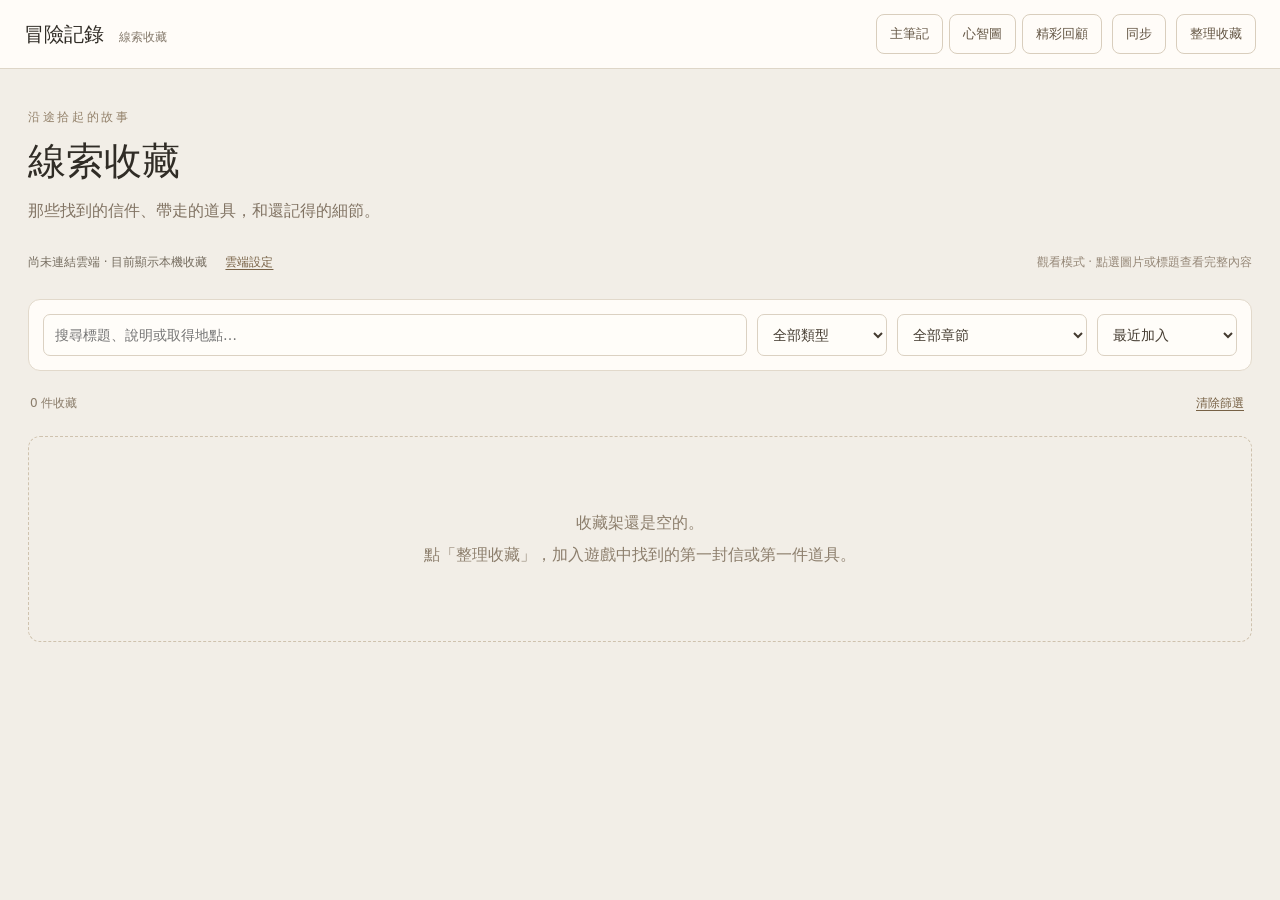
==== clues.html @ 51866c00 "Add files via upload" ====
<!DOCTYPE html>
<html lang="zh-TW">
<head>
<meta charset="UTF-8">
<meta name="viewport" content="width=device-width, initial-scale=1">
<title>冒險記錄｜線索收藏</title>
<link rel="stylesheet" href="./clues.css">
<script src="./adventure-shared.js"></script>
</head>
<body>
<header>
  <a class="brand" href="./index.html">冒險記錄 <span>線索收藏</span></a>
  <nav aria-label="主要導覽"><a class="btn" href="./index.html">主筆記</a><a class="btn" href="./mindmap.html">心智圖</a><a class="btn" href="./slides.html">精彩回顧</a></nav>
  <button class="btn" id="sync-button">同步</button><button class="btn" id="mode-button" aria-pressed="false">整理收藏</button>
</header>
<main>
  <section class="intro"><div><p class="eyebrow">沿途拾起的故事</p><h1>線索收藏</h1><p class="subtitle">那些找到的信件、帶走的道具，和還記得的細節。</p></div><button class="btn primary editor-only" id="add-button" hidden>＋ 加入線索</button></section>
  <div class="status-row"><span id="sync-status" role="status">正在讀取收藏…</span><button class="text-button" id="connection-button">雲端設定</button><span class="mode-note" id="mode-note">觀看模式 · 點選圖片或標題查看完整內容</span></div>
  <section class="filters" aria-label="篩選線索">
    <input type="search" id="search" aria-label="搜尋線索" placeholder="搜尋標題、說明或取得地點…">
    <select id="kind-filter" aria-label="素材類型"><option value="">全部類型</option><option>信件</option><option>道具</option><option>圖片</option><option>地圖</option><option>其他</option></select>
    <select id="chapter-filter" aria-label="取得章節"><option value="">全部章節</option></select>
    <select id="sort" aria-label="排序方式"><option value="newest">最近加入</option><option value="oldest">最早加入</option><option value="title">標題排序</option></select>
  </section>
  <div class="collection-meta"><span id="count"></span><button class="text-button" id="reset-button">清除篩選</button></div>
  <div class="gallery" id="gallery"></div>
  <div class="empty" id="empty" hidden></div>
</main>
<dialog id="editor" aria-labelledby="editor-title">
  <form id="clue-form">
    <div class="dialog-head"><h2 id="editor-title">加入線索</h2><button type="button" class="close" data-close="editor" aria-label="關閉">×</button></div>
    <p class="form-hint">這裡的內容都會提供給玩家回顧。</p>
    <label>標題 <input id="title-input" required maxlength="180" placeholder="例如：旅店房間裡的密函"></label>
    <div class="form-grid"><label>類型<select id="kind-input"><option>信件</option><option>道具</option><option>圖片</option><option>地圖</option><option>其他</option></select></label><label>取得章節<select id="chapter-input"><option value="">未指定章節</option></select></label></div>
    <label>Google Drive 圖片分享連結<input id="image-input" type="url" placeholder="https://drive.google.com/file/d/…/view"></label>
    <p class="form-hint">請將圖片設為「知道連結的任何人可查看」。可先只記文字，稍後補圖。</p>
    <div class="preview" id="preview" hidden><img id="preview-image" alt="線索圖片預覽"><p id="preview-error" hidden>暫時無法預覽，請確認這是圖片，且分享權限已開啟。</p></div>
    <label>取得地點／場合<input id="location-input" maxlength="200" placeholder="例如：舊宅二樓書房，搜查書桌時發現"></label>
    <label>說明／信件文字<textarea id="note-input" rows="6" placeholder="記下圖片內容、取得經過，或貼上信件逐字稿，方便手機閱讀與搜尋。"></textarea></label>
    <p class="form-error" id="form-error" role="alert"></p>
    <div class="dialog-actions"><button type="button" class="btn" data-close="editor">取消</button><button type="submit" class="btn primary" id="save-button">儲存線索</button></div>
  </form>
</dialog>
<dialog id="viewer" class="viewer" aria-labelledby="view-title">
  <div class="dialog-head"><span id="view-kind" class="badge"></span><button class="close" data-close="viewer" aria-label="關閉">×</button></div>
  <div class="viewer-layout"><div class="viewer-media" id="viewer-media"><button class="image-open" id="zoom-image" aria-label="放大圖片"><img id="view-image" alt=""></button><p id="view-image-error" hidden>圖片暫時無法載入，可以使用下方連結在 Google Drive 查看。</p><a id="view-drive" class="btn" target="_blank" rel="noopener noreferrer">在 Google Drive 開啟 ↗</a></div>
  <div class="viewer-text"><h2 id="view-title"></h2><p class="view-meta" id="view-location"></p><a id="view-chapter" class="chapter-reference"></a><p id="view-note"></p></div></div>
  <div class="viewer-footer"><button class="btn" id="previous">← 上一則</button><span id="view-position"></span><button class="btn" id="next">下一則 →</button></div>
</dialog>
<dialog id="lightbox" class="lightbox" aria-label="完整圖片"><button class="close" data-close="lightbox" aria-label="關閉完整圖片">×</button><p>可捲動查看完整圖片；手機可用瀏覽器手勢放大。</p><img id="full-image" alt=""></dialog>
<dialog id="connection" aria-labelledby="connection-title"><form id="connection-form"><div class="dialog-head"><h2 id="connection-title">連結雲端</h2><button type="button" class="close" data-close="connection" aria-label="關閉">×</button></div><p class="form-hint">貼上與主筆記相同的 Google Apps Script Web App 網址。</p><label>Web App 網址<input id="url-input" type="url" required placeholder="https://script.google.com/macros/s/…/exec"></label><p id="connection-error" class="form-error" role="alert"></p><div class="dialog-actions"><button class="btn primary" type="submit">儲存並連線</button></div></form></dialog>
<div class="toast" id="toast" role="status" hidden></div>
<script src="./clues.js"></script>
</body>
</html>
---- clues.css ----
*{box-sizing:border-box} [hidden]{display:none!important}
:root{font-family:system-ui,-apple-system,'Noto Sans TC',sans-serif;color:#302c26;background:#f2eee7;font-synthesis:none}
body{margin:0}button,input,select,textarea{font:inherit}button,a,input,select,textarea{-webkit-tap-highlight-color:transparent}button,a{touch-action:manipulation}button{cursor:pointer}a{color:inherit}button:focus-visible,a:focus-visible{outline:3px solid #aa7d38;outline-offset:3px}
header{display:flex;align-items:center;gap:10px;padding:14px 24px;background:#fffcf8;border-bottom:1px solid #ded6c8;flex-wrap:wrap}
.brand{text-decoration:none;font-family:Georgia,'Noto Serif TC',serif;font-weight:700;font-size:20px;margin-right:auto}.brand span{font:12px system-ui;color:#867b6d;margin-left:10px}header nav{display:flex;gap:6px}
.btn{display:inline-flex;align-items:center;justify-content:center;gap:5px;padding:9px 13px;min-height:40px;border:1px solid #d9cebd;border-radius:8px;background:#fffcf8;color:#635543;text-decoration:none;font-size:13px}.btn:hover{background:#f0e7d9}.btn:disabled{opacity:.45;cursor:default}.btn.primary{background:#64543c;color:white;border-color:#64543c}.btn.danger{color:#a44336}
main{max-width:1280px;padding:40px 28px 80px;margin:auto}.intro{display:flex;justify-content:space-between;align-items:center;gap:15px}.eyebrow{font-size:12px;letter-spacing:.22em;color:#93816a;margin:0 0 10px}h1{font-family:Georgia,'Noto Serif TC',serif;font-size:38px;font-weight:600;margin:0 0 10px}.subtitle{color:#817363;line-height:1.8;margin:0}.status-row{display:flex;gap:12px;align-items:center;flex-wrap:wrap;margin:22px 0;color:#766d60;font-size:12px}.status-row .error{color:#a33f31}.mode-note{margin-left:auto;color:#958777}.text-button{border:0;background:none;color:#776145;text-decoration:underline;text-underline-offset:3px;padding:6px;font-size:12px}
.filters{display:grid;grid-template-columns:minmax(180px,1fr) 130px 190px 140px;gap:10px;background:#fffcf8;border:1px solid #e2d9cb;padding:14px;border-radius:12px}input,select,textarea{width:100%;min-width:0;background:#fffdf9;border:1px solid #dbd1c2;border-radius:7px;padding:11px;color:#443b30;font-size:14px}textarea{resize:vertical;line-height:1.8}input:focus,select:focus,textarea:focus{outline:2px solid #b79b6b;outline-offset:1px}.collection-meta{display:flex;align-items:center;justify-content:space-between;color:#8b7d6b;font-size:12px;margin:18px 2px}
.gallery{display:grid;grid-template-columns:repeat(3,minmax(0,1fr));gap:22px}.clue-card{overflow:hidden;background:#fffcf8;border:1px solid #ded5c6;border-radius:12px;box-shadow:0 4px 12px #5c422309}.card-cover{position:relative;display:flex;align-items:center;justify-content:center;width:100%;height:250px;background:#e9e1d3;border:0;padding:16px;cursor:zoom-in}.card-cover img{max-width:100%;max-height:100%;object-fit:contain;filter:drop-shadow(0 3px 5px #32200e15)}.cover-placeholder{text-align:center;line-height:1.8;color:#998974;font-size:13px;white-space:pre-line}.card-body{padding:19px}.badge{font-size:11px;letter-spacing:.07em;color:#80633b;background:#f0e7d7;border:1px solid #e4d5bb;border-radius:5px;padding:4px 8px;display:inline-block}.card-title{display:block;text-align:left;border:0;background:none;padding:0;margin:12px 0 8px;font-size:18px;font-weight:650;color:#3f3427;line-height:1.55;overflow-wrap:anywhere}.card-meta{font-size:12px;color:#91816c;line-height:1.8;margin:0 0 8px;overflow-wrap:anywhere}.card-note{font-size:13px;line-height:1.85;color:#796c5c;white-space:pre-wrap;display:-webkit-box;-webkit-line-clamp:3;-webkit-box-orient:vertical;overflow:hidden;overflow-wrap:anywhere;margin:0}.card-actions{display:flex;gap:8px;border-top:1px solid #ece4d8;margin-top:15px;padding-top:12px}.empty{text-align:center;padding:70px 20px;border:1px dashed #cfc2ae;border-radius:12px;color:#8c7e6c;line-height:2;white-space:pre-line}
dialog{border:1px solid #dbd1c2;border-radius:15px;width:min(620px,calc(100% - 24px));max-height:calc(100dvh - 28px);overflow:auto;padding:25px;background:#fffcf8;color:#40372b;box-shadow:0 20px 90px #0003}dialog::backdrop{background:#272016aa}.dialog-head{display:flex;align-items:center;justify-content:space-between;gap:16px}.dialog-head h2{font-size:22px;margin:0}.close{border:0;background:transparent;font-size:26px;color:#887761;width:40px;height:40px;flex-shrink:0}.form-hint{font-size:12px;line-height:1.8;color:#92816a}label{display:block;font-size:13px;line-height:1.6;margin:16px 0}label input,label select,label textarea{display:block;margin-top:6px}.form-grid{display:grid;grid-template-columns:1fr 1fr;gap:12px}.form-error{font-size:13px;color:#ac3b2d;line-height:1.7}.dialog-actions{display:flex;justify-content:flex-end;gap:9px;margin-top:20px}.preview{background:#eee7dc;border-radius:8px;padding:12px;text-align:center}.preview img{max-height:180px;max-width:100%;object-fit:contain}.preview p{font-size:12px;line-height:1.8;color:#967047}
.viewer{width:min(1100px,calc(100% - 24px))}.viewer-layout{display:grid;grid-template-columns:1.25fr 1fr;gap:28px;margin-top:18px}.viewer-layout:has(.viewer-media[hidden]){grid-template-columns:1fr}.viewer-media{background:#eee7dc;border-radius:9px;padding:16px;text-align:center}.image-open{padding:0;border:0;background:none;display:block;width:100%;cursor:zoom-in}.image-open img{width:100%;max-height:65vh;object-fit:contain}.viewer-media>.btn{margin-top:14px}.viewer-media p{font-size:13px;line-height:1.8}.viewer-text h2{font-size:25px;line-height:1.5;overflow-wrap:anywhere;margin:4px 0 14px}.view-meta,.chapter-reference{font-size:13px;color:#8d7758;line-height:1.8}.chapter-reference{display:inline-block;text-underline-offset:4px}#view-note{white-space:pre-wrap;overflow-wrap:anywhere;font-size:16px;line-height:1.95}.viewer-footer{display:flex;justify-content:space-between;align-items:center;border-top:1px solid #e3d9c9;margin-top:24px;padding-top:16px;font-size:12px;color:#90816c}.lightbox{width:calc(100% - 20px);max-width:1500px;padding:15px;background:#eee7dc}.lightbox .close{position:sticky;top:0;float:right;border-radius:50%;background:white}.lightbox p{font-size:12px;color:#71614a}.lightbox img{display:block;width:100%;height:auto}.toast{position:fixed;bottom:25px;left:50%;transform:translateX(-50%);background:#4f4434;color:#fff;padding:12px 22px;border-radius:9px;font-size:13px;z-index:20;max-width:90vw;text-align:center}
@media(max-width:1000px){.gallery{grid-template-columns:repeat(2,minmax(0,1fr))}.filters{grid-template-columns:1fr 1fr}.filters input{grid-column:1/-1}}
@media(max-width:640px){header{padding:12px;gap:7px}.brand{width:100%;font-size:19px}header nav{margin-right:auto}.btn{padding:8px 10px;font-size:12px}main{padding:26px 14px 65px}h1{font-size:30px}.subtitle{font-size:14px}.intro{align-items:flex-start}.intro>.btn{white-space:nowrap}.mode-note{width:100%;margin-left:0}.filters{padding:10px;gap:8px}.filters select:last-child{grid-column:1/-1}.gallery{grid-template-columns:1fr;gap:18px}.card-cover{height:280px}.card-title{font-size:19px}.card-note{font-size:14px}.viewer-layout{grid-template-columns:1fr;gap:20px}.viewer-text h2{font-size:23px}dialog{padding:18px}.form-grid{gap:8px}.viewer-media{padding:12px}.image-open img{max-height:55vh}}
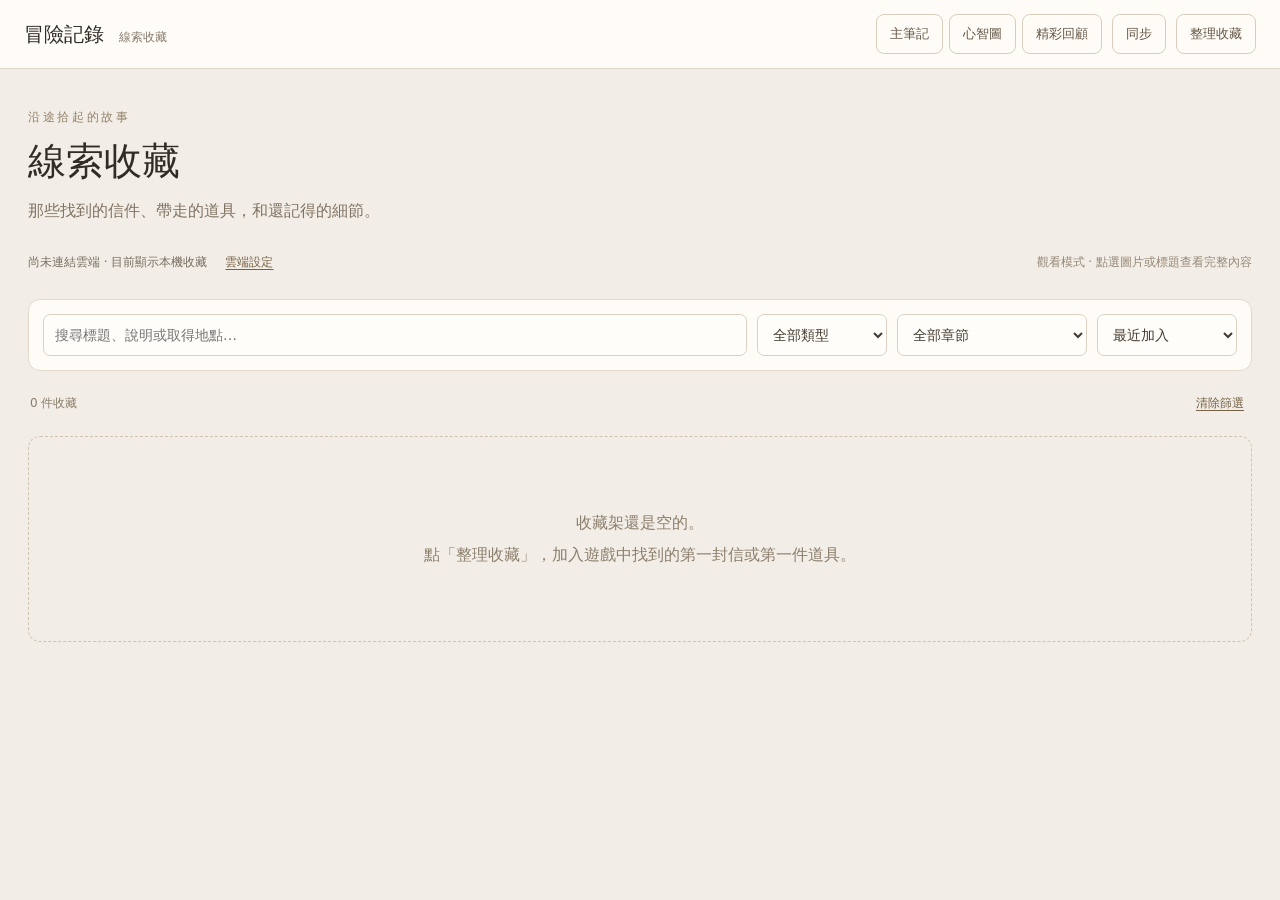
==== commit e10837de: "Add files via upload" ====
--- a/clues.html
+++ b/clues.html
@@ -1,55 +1,55 @@
-<!DOCTYPE html>
-<html lang="zh-TW">
-<head>
-<meta charset="UTF-8">
-<meta name="viewport" content="width=device-width, initial-scale=1">
-<title>冒險記錄｜線索收藏</title>
-<link rel="stylesheet" href="./clues.css">
-<script src="./adventure-shared.js"></script>
-</head>
-<body>
-<header>
-  <a class="brand" href="./index.html">冒險記錄 <span>線索收藏</span></a>
-  <nav aria-label="主要導覽"><a class="btn" href="./index.html">主筆記</a><a class="btn" href="./mindmap.html">心智圖</a><a class="btn" href="./slides.html">精彩回顧</a></nav>
-  <button class="btn" id="sync-button">同步</button><button class="btn" id="mode-button" aria-pressed="false">整理收藏</button>
-</header>
-<main>
-  <section class="intro"><div><p class="eyebrow">沿途拾起的故事</p><h1>線索收藏</h1><p class="subtitle">那些找到的信件、帶走的道具，和還記得的細節。</p></div><button class="btn primary editor-only" id="add-button" hidden>＋ 加入線索</button></section>
-  <div class="status-row"><span id="sync-status" role="status">正在讀取收藏…</span><button class="text-button" id="connection-button">雲端設定</button><span class="mode-note" id="mode-note">觀看模式 · 點選圖片或標題查看完整內容</span></div>
-  <section class="filters" aria-label="篩選線索">
-    <input type="search" id="search" aria-label="搜尋線索" placeholder="搜尋標題、說明或取得地點…">
-    <select id="kind-filter" aria-label="素材類型"><option value="">全部類型</option><option>信件</option><option>道具</option><option>圖片</option><option>地圖</option><option>其他</option></select>
-    <select id="chapter-filter" aria-label="取得章節"><option value="">全部章節</option></select>
-    <select id="sort" aria-label="排序方式"><option value="newest">最近加入</option><option value="oldest">最早加入</option><option value="title">標題排序</option></select>
-  </section>
-  <div class="collection-meta"><span id="count"></span><button class="text-button" id="reset-button">清除篩選</button></div>
-  <div class="gallery" id="gallery"></div>
-  <div class="empty" id="empty" hidden></div>
-</main>
-<dialog id="editor" aria-labelledby="editor-title">
-  <form id="clue-form">
-    <div class="dialog-head"><h2 id="editor-title">加入線索</h2><button type="button" class="close" data-close="editor" aria-label="關閉">×</button></div>
-    <p class="form-hint">這裡的內容都會提供給玩家回顧。</p>
-    <label>標題 <input id="title-input" required maxlength="180" placeholder="例如：旅店房間裡的密函"></label>
-    <div class="form-grid"><label>類型<select id="kind-input"><option>信件</option><option>道具</option><option>圖片</option><option>地圖</option><option>其他</option></select></label><label>取得章節<select id="chapter-input"><option value="">未指定章節</option></select></label></div>
-    <label>Google Drive 圖片分享連結<input id="image-input" type="url" placeholder="https://drive.google.com/file/d/…/view"></label>
-    <p class="form-hint">請將圖片設為「知道連結的任何人可查看」。可先只記文字，稍後補圖。</p>
-    <div class="preview" id="preview" hidden><img id="preview-image" alt="線索圖片預覽"><p id="preview-error" hidden>暫時無法預覽，請確認這是圖片，且分享權限已開啟。</p></div>
-    <label>取得地點／場合<input id="location-input" maxlength="200" placeholder="例如：舊宅二樓書房，搜查書桌時發現"></label>
-    <label>說明／信件文字<textarea id="note-input" rows="6" placeholder="記下圖片內容、取得經過，或貼上信件逐字稿，方便手機閱讀與搜尋。"></textarea></label>
-    <p class="form-error" id="form-error" role="alert"></p>
-    <div class="dialog-actions"><button type="button" class="btn" data-close="editor">取消</button><button type="submit" class="btn primary" id="save-button">儲存線索</button></div>
-  </form>
-</dialog>
-<dialog id="viewer" class="viewer" aria-labelledby="view-title">
-  <div class="dialog-head"><span id="view-kind" class="badge"></span><button class="close" data-close="viewer" aria-label="關閉">×</button></div>
-  <div class="viewer-layout"><div class="viewer-media" id="viewer-media"><button class="image-open" id="zoom-image" aria-label="放大圖片"><img id="view-image" alt=""></button><p id="view-image-error" hidden>圖片暫時無法載入，可以使用下方連結在 Google Drive 查看。</p><a id="view-drive" class="btn" target="_blank" rel="noopener noreferrer">在 Google Drive 開啟 ↗</a></div>
-  <div class="viewer-text"><h2 id="view-title"></h2><p class="view-meta" id="view-location"></p><a id="view-chapter" class="chapter-reference"></a><p id="view-note"></p></div></div>
-  <div class="viewer-footer"><button class="btn" id="previous">← 上一則</button><span id="view-position"></span><button class="btn" id="next">下一則 →</button></div>
-</dialog>
-<dialog id="lightbox" class="lightbox" aria-label="完整圖片"><button class="close" data-close="lightbox" aria-label="關閉完整圖片">×</button><p>可捲動查看完整圖片；手機可用瀏覽器手勢放大。</p><img id="full-image" alt=""></dialog>
-<dialog id="connection" aria-labelledby="connection-title"><form id="connection-form"><div class="dialog-head"><h2 id="connection-title">連結雲端</h2><button type="button" class="close" data-close="connection" aria-label="關閉">×</button></div><p class="form-hint">貼上與主筆記相同的 Google Apps Script Web App 網址。</p><label>Web App 網址<input id="url-input" type="url" required placeholder="https://script.google.com/macros/s/…/exec"></label><p id="connection-error" class="form-error" role="alert"></p><div class="dialog-actions"><button class="btn primary" type="submit">儲存並連線</button></div></form></dialog>
-<div class="toast" id="toast" role="status" hidden></div>
-<script src="./clues.js"></script>
-</body>
-</html>
+<!DOCTYPE html>
+<html lang="zh-TW">
+<head>
+<meta charset="UTF-8">
+<meta name="viewport" content="width=device-width, initial-scale=1">
+<title>冒險記錄｜線索收藏</title>
+<link rel="stylesheet" href="./clues.css">
+<script src="./adventure-shared.js"></script>
+</head>
+<body>
+<header>
+  <a class="brand" href="./index.html">冒險記錄 <span>線索收藏</span></a>
+  <nav aria-label="主要導覽"><a class="btn" href="./index.html">主筆記</a><a class="btn" href="./mindmap.html">心智圖</a><a class="btn" href="./slides.html">精彩回顧</a></nav>
+  <button class="btn" id="sync-button">同步</button><button class="btn" id="mode-button" aria-pressed="false">整理收藏</button>
+</header>
+<main>
+  <section class="intro"><div><p class="eyebrow">沿途拾起的故事</p><h1>線索收藏</h1><p class="subtitle">那些找到的信件、帶走的道具，和還記得的細節。</p></div><button class="btn primary editor-only" id="add-button" hidden>＋ 加入線索</button></section>
+  <div class="status-row"><span id="sync-status" role="status">正在讀取收藏…</span><button class="text-button" id="connection-button">雲端設定</button><span class="mode-note" id="mode-note">觀看模式 · 點選圖片或標題查看完整內容</span></div>
+  <section class="filters" aria-label="篩選線索">
+    <input type="search" id="search" aria-label="搜尋線索" placeholder="搜尋標題、說明或取得地點…">
+    <select id="kind-filter" aria-label="素材類型"><option value="">全部類型</option><option>信件</option><option>書籍</option><option>道具</option><option>圖片</option><option>地圖</option><option>其他</option></select>
+    <select id="chapter-filter" aria-label="取得章節"><option value="">全部章節</option></select>
+    <select id="sort" aria-label="排序方式"><option value="newest">最近加入</option><option value="oldest">最早加入</option><option value="title">標題排序</option></select>
+  </section>
+  <div class="collection-meta"><span id="count"></span><button class="text-button" id="reset-button">清除篩選</button></div>
+  <div class="gallery" id="gallery"></div>
+  <div class="empty" id="empty" hidden></div>
+</main>
+<dialog id="editor" aria-labelledby="editor-title">
+  <form id="clue-form">
+    <div class="dialog-head"><h2 id="editor-title">加入線索</h2><button type="button" class="close" data-close="editor" aria-label="關閉">×</button></div>
+    <p class="form-hint">這裡的內容都會提供給玩家回顧。</p>
+    <label>標題 <input id="title-input" required maxlength="180" placeholder="例如：旅店房間裡的密函"></label>
+    <div class="form-grid"><label>類型<select id="kind-input"><option>信件</option><option>書籍</option><option>道具</option><option>圖片</option><option>地圖</option><option>其他</option></select></label><label>取得章節<select id="chapter-input"><option value="">未指定章節</option></select></label></div>
+    <label>Google Drive 圖片分享連結（一行一張）<textarea id="image-input" rows="4" placeholder="第 1 張圖片的分享連結&#10;第 2 張圖片的分享連結&#10;第 3 張圖片的分享連結"></textarea></label>
+    <p class="form-hint">請將圖片設為「知道連結的任何人可查看」。可一次貼上多行連結，第一張為封面；用下方按鈕調整頁面順序。也可先只記文字，稍後補圖。</p>
+    <div id="image-pages" class="image-pages" aria-label="圖片頁面順序"></div>
+    <label>取得地點／場合<input id="location-input" maxlength="200" placeholder="例如：舊宅二樓書房，搜查書桌時發現"></label>
+    <label>說明／信件文字<textarea id="note-input" rows="6" placeholder="記下圖片內容、取得經過，或貼上信件逐字稿，方便手機閱讀與搜尋。"></textarea></label>
+    <p class="form-error" id="form-error" role="alert"></p>
+    <div class="dialog-actions"><button type="button" class="btn" data-close="editor">取消</button><button type="submit" class="btn primary" id="save-button">儲存線索</button></div>
+  </form>
+</dialog>
+<dialog id="viewer" class="viewer" aria-labelledby="view-title">
+  <div class="dialog-head"><span id="view-kind" class="badge"></span><button class="close" data-close="viewer" aria-label="關閉">×</button></div>
+  <div class="viewer-layout"><div class="viewer-media" id="viewer-media"><button class="image-open" id="zoom-image" aria-label="放大圖片"><img id="view-image" alt=""></button><p id="view-image-error" hidden>圖片暫時無法載入，可以使用下方連結在 Google Drive 查看。</p><div class="page-controls"><button class="btn" id="page-prev">← 上一頁</button><span id="page-position" role="status"></span><button class="btn" id="page-next">下一頁 →</button></div><div id="page-thumbs" class="page-thumbs" aria-label="選擇圖片頁面"></div><a id="view-drive" class="btn" target="_blank" rel="noopener noreferrer">在 Google Drive 開啟 ↗</a></div>
+  <div class="viewer-text"><h2 id="view-title"></h2><p class="view-meta" id="view-location"></p><a id="view-chapter" class="chapter-reference"></a><p id="view-note"></p></div></div>
+  <div class="viewer-footer"><button class="btn" id="previous">← 上一份線索</button><span id="view-position"></span><button class="btn" id="next">下一份線索 →</button></div>
+</dialog>
+<dialog id="lightbox" class="lightbox" aria-label="完整圖片"><button class="close" data-close="lightbox" aria-label="關閉完整圖片">×</button><p>可捲動查看完整圖片；手機可用瀏覽器手勢放大。</p><div class="page-controls"><button class="btn" id="full-prev">← 上一頁</button><span id="full-position" role="status"></span><button class="btn" id="full-next">下一頁 →</button></div><img id="full-image" alt=""><p id="full-error" hidden>這頁暫時無法載入，請切換其他頁面或開啟原圖。</p><a id="full-drive" class="btn" target="_blank" rel="noopener noreferrer">在 Google Drive 開啟這一頁 ↗</a></dialog>
+<dialog id="connection" aria-labelledby="connection-title"><form id="connection-form"><div class="dialog-head"><h2 id="connection-title">連結雲端</h2><button type="button" class="close" data-close="connection" aria-label="關閉">×</button></div><p class="form-hint">貼上與主筆記相同的 Google Apps Script Web App 網址。</p><label>Web App 網址<input id="url-input" type="url" required placeholder="https://script.google.com/macros/s/…/exec"></label><p id="connection-error" class="form-error" role="alert"></p><div class="dialog-actions"><button class="btn primary" type="submit">儲存並連線</button></div></form></dialog>
+<div class="toast" id="toast" role="status" hidden></div>
+<script src="./clues.js"></script>
+</body>
+</html>
--- a/clues.css
+++ b/clues.css
@@ -1,4 +1,12 @@
 *{box-sizing:border-box} [hidden]{display:none!important}
+.page-count{position:absolute;right:12px;bottom:12px;padding:5px 9px;background:#fffcf8eb;color:#635543;border-radius:6px;font-size:12px}
+.image-pages{display:flex;flex-direction:column;gap:8px;max-height:340px;overflow:auto}
+.image-page-row{display:flex;align-items:center;gap:10px;padding:8px;border:1px solid #e2d9cb;border-radius:8px;background:#f6f0e6}
+.image-page-row>img{width:44px;height:56px;object-fit:contain}.page-label{flex:1;font-size:13px;min-width:0}.page-actions{display:flex;gap:4px}.page-error{font-size:11px;color:#a44336;max-width:50px}
+.page-controls{display:flex;align-items:center;justify-content:space-between;gap:8px;margin:14px 0;font-size:13px;color:#75644d}
+.page-thumbs{display:flex;gap:8px;overflow:auto;max-width:100%;padding:4px 2px 10px;position:relative}
+.page-thumb{flex:0 0 58px;background:#fffcf8;border:2px solid transparent;border-radius:6px;padding:4px;color:#75644d;font-size:12px}.page-thumb img{width:44px;height:52px;object-fit:contain;display:block;margin:auto}.page-thumb[aria-current=true]{border-color:#967246;background:#f6ecd9}
+.viewer-layout>*{min-width:0}
 :root{font-family:system-ui,-apple-system,'Noto Sans TC',sans-serif;color:#302c26;background:#f2eee7;font-synthesis:none}
 body{margin:0}button,input,select,textarea{font:inherit}button,a,input,select,textarea{-webkit-tap-highlight-color:transparent}button,a{touch-action:manipulation}button{cursor:pointer}a{color:inherit}button:focus-visible,a:focus-visible{outline:3px solid #aa7d38;outline-offset:3px}
 header{display:flex;align-items:center;gap:10px;padding:14px 24px;background:#fffcf8;border-bottom:1px solid #ded6c8;flex-wrap:wrap}
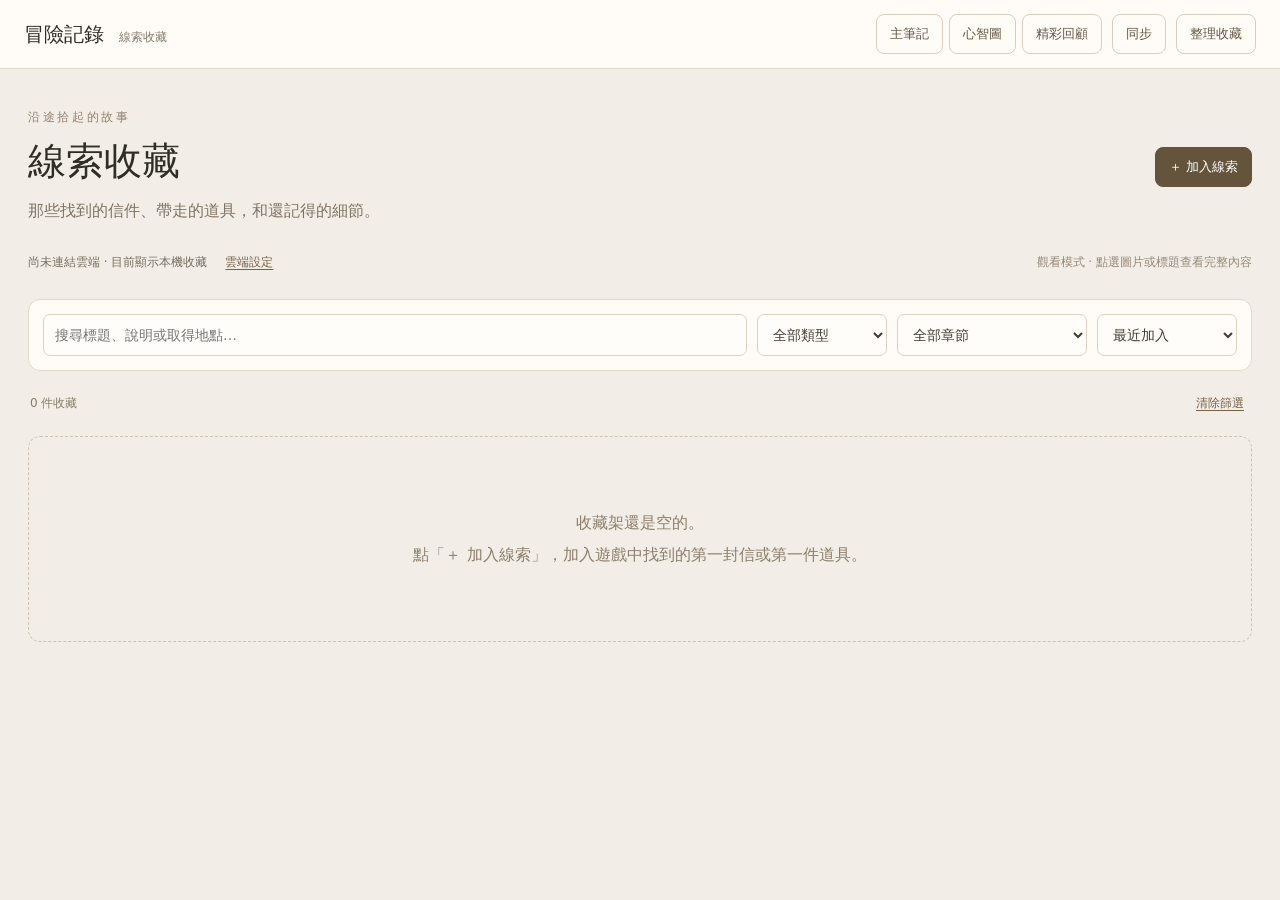
==== commit ec6d49c6: "Add files via upload" ====
--- a/clues.html
+++ b/clues.html
@@ -4,8 +4,8 @@
 <meta charset="UTF-8">
 <meta name="viewport" content="width=device-width, initial-scale=1">
 <title>冒險記錄｜線索收藏</title>
-<link rel="stylesheet" href="./clues.css">
-<script src="./adventure-shared.js"></script>
+<link rel="stylesheet" href="./clues.css?v=20260907-3">
+<script src="./adventure-shared.js?v=20260907-3"></script>
 </head>
 <body>
 <header>
@@ -14,7 +14,7 @@
   <button class="btn" id="sync-button">同步</button><button class="btn" id="mode-button" aria-pressed="false">整理收藏</button>
 </header>
 <main>
-  <section class="intro"><div><p class="eyebrow">沿途拾起的故事</p><h1>線索收藏</h1><p class="subtitle">那些找到的信件、帶走的道具，和還記得的細節。</p></div><button class="btn primary editor-only" id="add-button" hidden>＋ 加入線索</button></section>
+  <section class="intro"><div><p class="eyebrow">沿途拾起的故事</p><h1>線索收藏</h1><p class="subtitle">那些找到的信件、帶走的道具，和還記得的細節。</p></div><button class="btn primary" id="add-button">＋ 加入線索</button></section>
   <div class="status-row"><span id="sync-status" role="status">正在讀取收藏…</span><button class="text-button" id="connection-button">雲端設定</button><span class="mode-note" id="mode-note">觀看模式 · 點選圖片或標題查看完整內容</span></div>
   <section class="filters" aria-label="篩選線索">
     <input type="search" id="search" aria-label="搜尋線索" placeholder="搜尋標題、說明或取得地點…">
@@ -50,6 +50,6 @@
 <dialog id="lightbox" class="lightbox" aria-label="完整圖片"><button class="close" data-close="lightbox" aria-label="關閉完整圖片">×</button><p>可捲動查看完整圖片；手機可用瀏覽器手勢放大。</p><div class="page-controls"><button class="btn" id="full-prev">← 上一頁</button><span id="full-position" role="status"></span><button class="btn" id="full-next">下一頁 →</button></div><img id="full-image" alt=""><p id="full-error" hidden>這頁暫時無法載入，請切換其他頁面或開啟原圖。</p><a id="full-drive" class="btn" target="_blank" rel="noopener noreferrer">在 Google Drive 開啟這一頁 ↗</a></dialog>
 <dialog id="connection" aria-labelledby="connection-title"><form id="connection-form"><div class="dialog-head"><h2 id="connection-title">連結雲端</h2><button type="button" class="close" data-close="connection" aria-label="關閉">×</button></div><p class="form-hint">貼上與主筆記相同的 Google Apps Script Web App 網址。</p><label>Web App 網址<input id="url-input" type="url" required placeholder="https://script.google.com/macros/s/…/exec"></label><p id="connection-error" class="form-error" role="alert"></p><div class="dialog-actions"><button class="btn primary" type="submit">儲存並連線</button></div></form></dialog>
 <div class="toast" id="toast" role="status" hidden></div>
-<script src="./clues.js"></script>
+<script src="./clues.js?v=20260907-3"></script>
 </body>
 </html>
